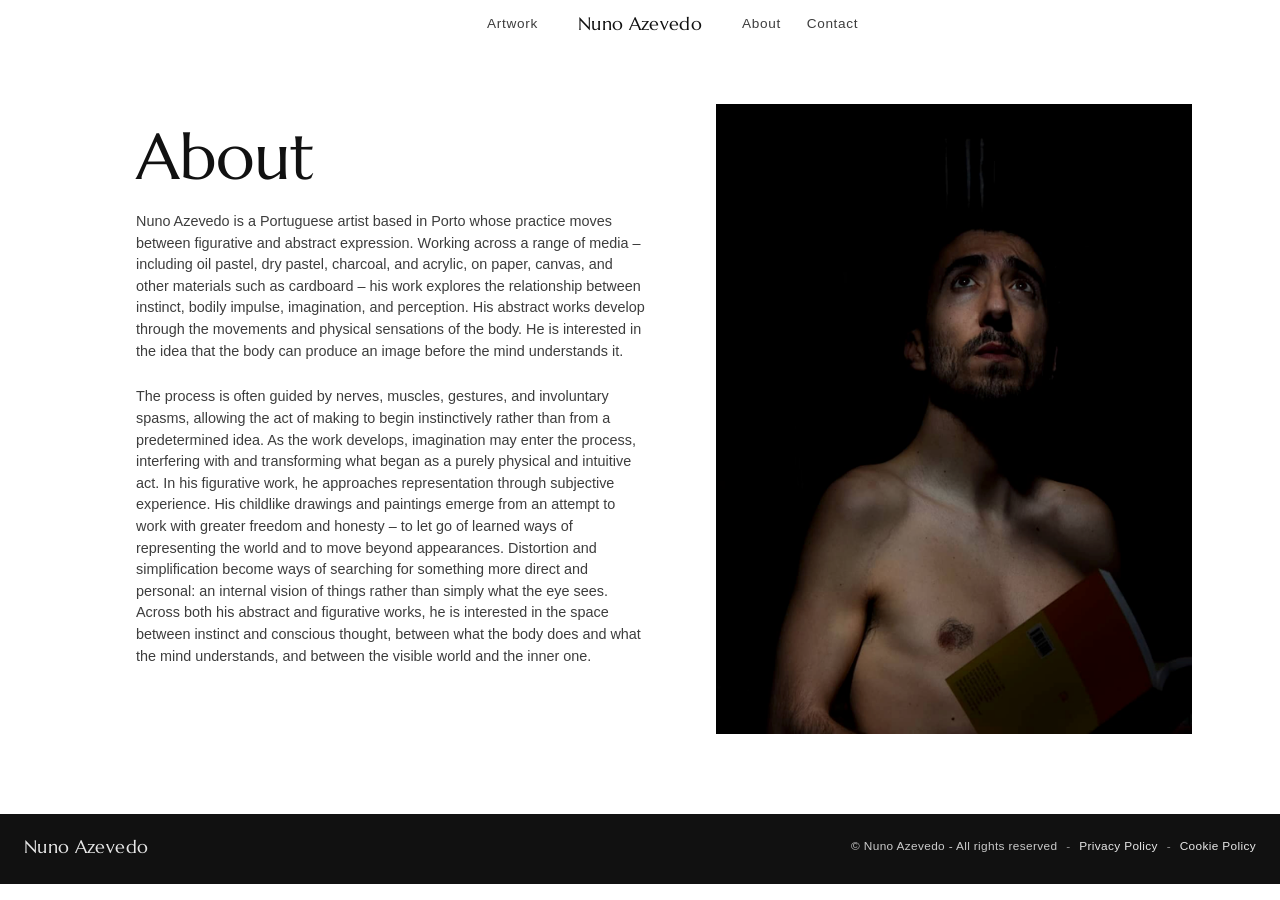
==== about.html @ d08b2c04 "Move site files to repo root for GitHub Pages The site files were nested inside a Vicio-Portfolio/ s" ====
<!doctype html>
<html lang="en">
  <head>
    <meta charset="UTF-8" />
    <meta name="viewport" content="width=device-width, initial-scale=1.0" />
    <title>About — Nuno Azevedo</title>
    <meta
      name="description"
      content="About Nuno Azevedo, artist working across painting, film, and contemporary visual culture."
    />
    <link rel="stylesheet" href="style.css" />
  </head>
  <body class="about-page-body">
    <header class="nav">
      <nav class="nav__inner" aria-label="Main navigation">
        <div class="nav__group nav__group--left">
          <a class="nav__link" href="artwork.html" data-section="artwork"
            >Artwork</a
          >
        </div>
        <a class="nav__name" href="index.html#hero" data-section="hero"
          >Nuno Azevedo</a
        >
        <div class="nav__group nav__group--right">
          <a class="nav__link is-active" href="about.html" data-section="about"
            >About</a
          >
          <a class="nav__link" href="contact.html" data-section="contact"
            >Contact</a
          >
        </div>
      </nav>
    </header>

    <div class="about-page-body__content">
      <main class="contact-page container">
        <section class="contact-page__layout" aria-labelledby="about-title">
          <div class="contact-page__content">
            <h1 id="about-title">About</h1>
            <p class="contact-page__intro">
              Nuno Azevedo is a Portuguese artist based in Porto whose practice
              moves between figurative and abstract expression. Working across a
              range of media – including oil pastel, dry pastel, charcoal, and
              acrylic, on paper, canvas, and other materials such as cardboard –
              his work explores the relationship between instinct, bodily impulse,
              imagination, and perception. His abstract works develop through the
              movements and physical sensations of the body. He is interested in
              the idea that the body can produce an image before the mind
              understands it.
            </p>
            <p class="contact-page__intro">
              The process is often guided by nerves, muscles, gestures, and
              involuntary spasms, allowing the act of making to begin
              instinctively rather than from a predetermined idea. As the work
              develops, imagination may enter the process, interfering with and
              transforming what began as a purely physical and intuitive act. In
              his figurative work, he approaches representation through subjective
              experience. His childlike drawings and paintings emerge from an
              attempt to work with greater freedom and honesty – to let go of
              learned ways of representing the world and to move beyond
              appearances. Distortion and simplification become ways of searching
              for something more direct and personal: an internal vision of things
              rather than simply what the eye sees. Across both his abstract and
              figurative works, he is interested in the space between instinct and
              conscious thought, between what the body does and what the mind
              understands, and between the visible world and the inner one.
            </p>
          </div>

          <div class="contact-page__image-wrap">
            <img
              src="images/Nuno-about.png"
              alt="Portrait of artist Nuno Azevedo"
            />
          </div>
        </section>
      </main>

      <footer class="about-page__footer">
        <div class="hero__footer-brand">Nuno Azevedo</div>
        <div class="hero__footer-meta">
          <span>© Nuno Azevedo - All rights reserved</span>
          <span class="hero__footer-separator">-</span>
          <a href="privacy-policy.html">Privacy Policy</a>
          <span class="hero__footer-separator">-</span>
          <a href="cookie-policy.html">Cookie Policy</a>
        </div>
      </footer>
    </div>
  </body>
</html>
---- style.css ----
@import url("https://fonts.googleapis.com/css2?family=Marcellus&display=swap");

:root {
  --color-bg: #ffffff;
  --color-text: #111111;
  --color-muted: #3d3d3d;
  --color-border: #e5e5e5;
  --color-navindex: #0d0d0d;
  --nav-height: 3rem;
  --max-width: 72rem;
}

* {
  box-sizing: border-box;
  margin: 0;
  padding: 0;
}

html {
  scroll-behavior: smooth;
}

body {
  font-family: "Lato", "Helvetica Neue", Arial, sans-serif;
  font-weight: 350;
  color: var(--color-text);
  background: var(--color-bg);
  line-height: 1.5;
}

img {
  display: block;
  max-width: 100%;
}

a {
  color: inherit;
  text-decoration: none;
}

.container {
  max-width: var(--max-width);
  margin: 0 auto;
  padding: 0 1.5rem;
}

/* Nav */

.nav {
  position: fixed;
  top: 0;
  left: 0;
  right: 0;
  height: var(--nav-height);
  z-index: 100;
}

.nav__inner {
  display: grid;
  grid-template-columns: minmax(0, 1fr) auto minmax(0, 1fr);
  align-items: center;
  justify-content: stretch;
  height: 100%;
  width: 100%;
  max-width: var(--max-width);
  margin: 0 auto;
  padding: 0 1.5rem;
  gap: clamp(0.5rem, 2vw, 1.5rem);
}

.nav__group {
  display: flex;
  align-items: center;
  gap: clamp(1rem, 2vw, 2rem);
  min-width: 0;
}

.nav__group--left {
  justify-self: end;
  justify-content: flex-end;
  padding-right: 1rem;
}

.nav__group--right {
  justify-self: start;
  justify-content: flex-start;
  padding-left: 1rem;
}

.nav__link {
  font-family: "Lato", "Helvetica Neue", Arial, sans-serif;
  font-size: 0.85rem;
  font-weight: 350;
  letter-spacing: 0.05em;
  color: var(--color-muted);
  transition: color 0.2s ease;
  white-space: nowrap;
}

.home-page .nav__link {
  color: #ffffff;
}
.home-page .nav {
  background: rgba(1, 1, 1, 0.22);
  backdrop-filter: blur(12px);
  -webkit-backdrop-filter: blur(12px);
}

.home-page .nav::after {
  content: "";
  position: absolute;
  left: 0;
  right: 0;
  bottom: -0.9rem;
  height: 1.2rem;
  background: linear-gradient(to bottom, rgba(1, 1, 1, 0.85), rgba(1, 1, 1, 0));
  filter: blur(8px);
  pointer-events: none;
}

.nav__link:hover {
  font-weight: 300;
}

.nav__name {
  justify-self: center;
  font-family: "Marcellus", sans-serif;
  font-size: 1.1rem;
  font-weight: 400;
  letter-spacing: 0.02em;
  white-space: nowrap;
}

.home-page .nav__name {
  color: #ffffff;
}

/* Sections */

.section {
  scroll-margin-top: var(--nav-height);
}

.section__title {
  font-family: "Marcellus", sans-serif;
  font-size: 2rem;
  font-weight: 700;
  margin-bottom: 2rem;
}

/* Hero */

.hero {
  position: relative;
  height: 100vh;
  min-height: 32rem;
  display: flex;
  align-items: flex-end;
  background: #111111;
}

.hero__video {
  position: absolute;
  inset: 0;
  width: 100%;
  height: 100%;
  object-fit: cover;
  object-position: top center;
  opacity: 0.85;
  background: #111111;
}

.hero__overlay {
  position: relative;
  z-index: 1;
  width: 100%;
  padding: 3rem 1.5rem;
  color: #ffffff;
  background: linear-gradient(to top, rgba(0, 0, 0, 0.6), transparent);
}

.hero__title {
  font-family: "Marcellus", sans-serif;
  font-size: clamp(2rem, 6vw, 3.5rem);
  font-weight: 700;
  padding: 0 0 0 3rem;
}

.hero__subtitle {
  margin-top: 0.5rem;
  font-size: 1.1rem;
  opacity: 0.85;
  padding: 0 0 0 3rem;
}

.hero__footer {
  position: absolute;
  left: 0;
  right: 0;
  bottom: 0;
  z-index: 2;
  display: flex;
  align-items: center;
  justify-content: space-between;
  gap: 1rem;
  padding: 1.25rem 1.5rem 1.5rem;
  color: rgba(255, 255, 255, 0.9);
  background: linear-gradient(to top, rgba(0, 0, 0, 0.7), rgba(0, 0, 0, 0));
}

.hero__footer-brand {
  font-family: "Marcellus", sans-serif;
  font-size: 1.1rem;
  letter-spacing: 0.02em;
  white-space: nowrap;
  padding-left: 3rem;
}

.hero__footer-meta {
  display: flex;
  align-items: center;
  justify-content: flex-end;
  flex-wrap: wrap;
  gap: 0.55rem;
  font-size: 0.74rem;
  letter-spacing: 0.03em;
  text-transform: none;
  color: rgba(255, 255, 255, 0.78);
  padding-right: 3rem;
}

.hero__footer-meta a {
  color: rgba(255, 255, 255, 0.9);
  text-decoration: none;
  text-underline-offset: 0.18rem;
}

.hero__footer-separator {
  opacity: 0.7;
}

.legal-page {
  background: #f7f7f7;
  color: var(--color-text);
}

.legal-shell {
  max-width: 60rem;
  margin: 0 auto;
  padding: 6rem 1.5rem 4rem;
}

.legal-header {
  display: flex;
  align-items: center;
  justify-content: space-between;
  gap: 1rem;
  padding-bottom: 1rem;
  margin-bottom: 2rem;
  border-bottom: 1px solid var(--color-border);
}

.legal-brand {
  font-family: "Marcellus", sans-serif;
  font-size: 1.2rem;
  letter-spacing: 0.02em;
}

.legal-nav {
  display: flex;
  align-items: center;
  gap: 1rem;
  font-size: 0.8rem;
  color: var(--color-muted);
}

.legal-nav a {
  color: var(--color-muted);
}

.legal-content {
  background: #ffffff;
  border: 1px solid var(--color-border);
  border-radius: 0.75rem;
  padding: clamp(1.5rem, 3vw, 3rem);
  box-shadow: 0 10px 30px rgba(17, 17, 17, 0.04);
}

.legal-content h1,
.legal-content h2,
.legal-content h3 {
  font-family: "Marcellus", sans-serif;
  margin-bottom: 0.75rem;
  color: var(--color-text);
}

.legal-content h1 {
  font-size: clamp(2rem, 5vw, 3rem);
  margin-bottom: 1.5rem;
}

.legal-content h2 {
  font-size: 1.5rem;
  margin-top: 2rem;
}

.legal-content p,
.legal-content li {
  color: var(--color-muted);
  line-height: 1.7;
  font-size: 1rem;
}

.legal-content ul,
.legal-content ol {
  padding-left: 1.4rem;
  margin: 1rem 0;
}

.legal-content a {
  color: var(--color-text);
  text-decoration: underline;
}

/* About */

.about {
  padding: 6rem 0 0 3rem;
}

.about__text {
  max-width: 42rem;
  color: var(--color-muted);
  font-size: 1.1rem;
}

/* Albums / Films */

.artwork,
.publications {
  padding: 6rem 0 0 3rem;
}

.grid {
  display: grid;
  grid-template-columns: repeat(auto-fit, minmax(15rem, 1fr));
  gap: 2rem;
}

.card__image {
  aspect-ratio: 1 / 1;
  background-color: #eeeeee;
  background-size: cover;
  background-position: center;
  margin-bottom: 1rem;
}

.card__title {
  font-size: 1rem;
  font-weight: 700;
}

.card__meta {
  color: var(--color-muted);
  font-size: 0.9rem;
  margin-top: 0.25rem;
}

.contact-page {
  padding-top: calc(var(--nav-height) + 2rem);
  padding-bottom: 5rem;
}

.contact-page__layout {
  display: grid;
  grid-template-columns: minmax(0, 1.05fr) minmax(0, 0.95fr);
  align-items: center;
}

.contact-page__content {
  max-width: 38rem;
  padding-left: 3rem;
}

.contact-page__eyebrow {
  font-size: 0.7rem;
  letter-spacing: 0.14em;
  text-transform: uppercase;
  color: var(--color-muted);
  margin-bottom: 1rem;
}

.contact-page__content h1 {
  font-family: "Marcellus", sans-serif;
  font-size: clamp(2.2rem, 5vw, 4rem);
  line-height: 1.08;
  font-weight: 400;
  margin-bottom: 1.2rem;
}

.contact-page__intro {
  color: var(--color-muted);
  padding-bottom: 1.5rem;
  font-size: 0.9rem;
  max-width: 32rem;
}

.contact-page__meta {
  display: flex;
  flex-direction: column;
  gap: 0.45rem;
  margin-top: 2rem;
  color: var(--color-text);
  font-size: 1rem;
}

.contact-page__meta a,
.contact-page__meta span {
  color: var(--color-text);
}

.contact-page__meta a {
  text-decoration: underline;
  text-underline-offset: 0.18rem;
}

.contact-page__actions {
  display: flex;
  flex-wrap: wrap;
  gap: 1rem;
  margin-top: 2rem;
}

.contact-page__image-wrap {
  position: relative;
  width: 100%;
  overflow: hidden;
  padding-left: 3rem;
  padding-top: 1.5rem;
}

.contact-page__image-wrap img {
  width: 100%;
  height: min(70vh, 42rem);
  object-fit: cover;
  object-position: center;
  display: block;
}

.about-page-body {
  min-height: 100vh;
  display: flex;
  flex-direction: column;
  background: #ffffff;
}

.about-page-body__content {
  display: flex;
  flex: 1;
  flex-direction: column;
}

.about-page__footer {
  display: flex;
  align-items: center;
  justify-content: space-between;
  gap: 1rem;
  padding: 1.25rem 1.5rem 1.5rem;
  background: #111111;
  color: rgba(255, 255, 255, 0.9);
}

.about-page__footer .hero__footer-brand {
  padding-left: 0;
}

.about-page__footer .hero__footer-meta {
  padding-right: 0;
}

.contact-simple {
  min-height: calc(98vh - var(--nav-height));
  display: flex;
  justify-content: flex-start;
  padding-top: 6rem;
  padding-left: 4rem;
}

.contact-simple__wrap {
  display: flex;
  flex-direction: column;
  align-items: flex-start;
  gap: 1rem;
  text-align: left;
}

.contact-simple__title {
  font-family: "Marcellus", sans-serif;
  font-size: clamp(1rem, 2vw, 2rem);
  font-weight: 450;
}

.contact-simple__item {
  font-size: clamp(0.85rem, 1vw, 1rem);
  line-height: 1;
  color: var(--color-text);
  text-decoration: none;
}
.contact-simple__item:hover {
  font-weight: 300;
}

/* Responsive */

@media (max-width: 768px) {
  .contact-page__layout {
    grid-template-columns: 1fr;
  }

  .contact-page__image-wrap img {
    height: clamp(18rem, 55vw, 28rem);
  }
}

.artwork-page {
  padding-top: calc(var(--nav-height) + 4rem);
}

.artwork-page__header {
  padding-bottom: 2rem;
}

.artwork-page__eyebrow {
  font-size: 0.7rem;
  letter-spacing: 0.14em;
  text-transform: uppercase;
  color: var(--color-muted);
  margin-bottom: 0.75rem;
}

.artwork-page__title {
  font-size: clamp(2.25rem, 5vw, 4rem);
  font-weight: 700;
}

.artwork-gallery {
  position: relative;
  padding-top: 4.5rem;
  display: grid;
  grid-template-columns: auto minmax(0, 1fr) auto;
  align-items: center;
  gap: 1rem;
}

.gallery__frame {
  position: relative;
}

.gallery__dots-wrapper {
  display: flex;
  flex-direction: column-reverse;
}

.gallery__viewport {
  overflow: hidden;
  background: #f6f6f6;
  touch-action: pan-y;
}

.gallery__viewport.is-dragging {
  cursor: grabbing;
}

.gallery__track {
  display: flex;
  width: 100%;
  transition: transform 500ms cubic-bezier(0.22, 1, 0.36, 1);
}

.gallery__slide {
  position: relative;
  min-width: 100%;
  display: flex;
  flex-direction: column;
  align-items: stretch;
  justify-content: flex-start;
  overflow: hidden;
  background: #ffffff;
}

.gallery__slide img {
  width: 100%;
  height: min(68vh, 42rem);
  object-fit: contain;
  object-position: center;
  display: block;
  filter: saturate(0.9);
}

.gallery__slide figcaption {
  display: grid;
  grid-template-columns: repeat(3, minmax(0, 1fr));
  column-gap: 0.35rem;
  row-gap: 1rem;
  align-items: center;
  justify-items: center;
  padding: 1.5rem 1.25rem;
}

.gallery__content {
  display: flex;
  flex-direction: column;
  align-items: center;
  justify-content: center;
  gap: 0.15rem;
  width: 100%;
  max-width: 16rem;
  text-align: center;
}

.gallery__metadata {
  display: flex;
  align-items: center;
  justify-content: center;
  width: 100%;
}

.gallery__actions {
  display: flex;
  justify-content: center;
  align-items: center;

  width: 100%;
}

.gallery__label {
  font-size: 0.7rem;
  letter-spacing: 0.12em;
  text-transform: uppercase;
  opacity: 0.8;
}

.gallery__slide strong {
  font-size: clamp(1.3rem, 1.7vw, 1.7rem);
  font-weight: 350;
}

.gallery__slide em {
  font-style: normal;
  font-size: 0.95rem;
  opacity: 0.9;
}

.gallery__details {
  display: flex;
  flex-wrap: nowrap;
  justify-content: center;
  gap: 0.75rem 1rem;
  margin-top: 0;
  margin-left: 0;
}

.gallery__detail {
  display: flex;
  flex-direction: column;
  gap: 0.15rem;
  min-width: 8rem;
  flex: 1 1 0;
}

.gallery__detail-label {
  font-size: 0.7rem;
  letter-spacing: 0.12em;
  text-transform: uppercase;
  opacity: 0.8;
}

.gallery__detail-value {
  font-size: 0.95rem;
  line-height: 1.4;
}

.gallery__arrow {
  width: 3rem;
  height: 3rem;
  background: rgba(255, 255, 255, 0.9);
  color: var(--color-text);
  font-size: 1.5rem;
  display: grid;
  place-items: center;
  cursor: pointer;
  transition:
    transform 0.2s ease,
    background 0.2s ease;
}

.gallery__arrow:hover {
  border-color: var(--color-text);
  background: #ffffff;
}

.gallery__dots {
  display: flex;
  align-items: center;
  justify-content: center;
  gap: 0.5rem;
  padding: 0.75rem 0;
}

.gallery__dot {
  appearance: none;
  -webkit-appearance: none;
  width: 10px;
  height: 10px;
  padding: 0;
  border: 1px solid var(--color-text);
  border-radius: 0;
  box-sizing: border-box;
  flex: 0 0 auto;
  background: transparent;
  cursor: pointer;
  transition:
    background 0.2s ease,
    border-color 0.2s ease;
}

.gallery__dot.is-active {
  background: var(--color-text);
  border-color: var(--color-text);
}

.gallery__inquire {
  margin-top: 0.25rem;
  border: 1px solid var(--color-text);
  background: transparent;
  color: var(--color-text);
  padding: 0.7rem 1rem;
  font: inherit;
  font-size: 0.8rem;
  letter-spacing: 0.08em;
  text-transform: uppercase;
  cursor: pointer;
  transition:
    background 0.2s ease,
    color 0.2s ease,
    transform 0.2s ease;
}

.gallery__inquire:hover {
  background: var(--color-text);
  color: #ffffff;
}

.inquiry-panel {
  position: fixed;
  top: 0;
  right: 0;
  width: min(28rem, 100%);
  height: 100vh;
  background: rgba(255, 255, 255, 0.98);
  border-left: 1px solid var(--color-border);
  box-shadow: -12px 0 30px rgba(17, 17, 17, 0.08);
  padding: 2rem 1.5rem;
  transform: translateX(110%);
  transition: transform 0.45s cubic-bezier(0.22, 1, 0.36, 1);
  z-index: 120;
  overflow-y: auto;
}

.inquiry-panel.is-open {
  transform: translateX(0);
}

.inquiry-panel__header {
  display: flex;
  align-items: center;
  justify-content: space-between;
  margin-bottom: 2rem;
}

.inquiry-panel__header p {
  font-size: 0.7rem;
  letter-spacing: 0.12em;
  text-transform: uppercase;
  color: var(--color-muted);
}

.inquiry-panel__close {
  width: 2.25rem;
  height: 2.25rem;
  border: 1px solid var(--color-border);
  background: transparent;
  color: var(--color-text);
  font-size: 1.4rem;
  line-height: 1;
  cursor: pointer;
}

.inquiry-panel__title {
  font-size: clamp(1.8rem, 3vw, 2.4rem);
  margin-bottom: 0.75rem;
}

.inquiry-panel__subtitle {
  color: var(--color-muted);
  margin-bottom: 1.5rem;
}

.inquiry-form {
  display: flex;
  flex-direction: column;
  gap: 1rem;
}

.field {
  display: flex;
  flex-direction: column;
  gap: 0.5rem;
  font-size: 0.8rem;
  color: var(--color-muted);
}

.field input,
.field textarea {
  width: 100%;
  border: 1px solid var(--color-border);
  padding: 0.9rem 1rem;
  font: inherit;
  background: #ffffff;
  color: var(--color-text);
}

.field input:focus,
.field textarea:focus {
  border-color: var(--color-text);
  outline: none;
}

.field textarea {
  resize: vertical;
  min-height: 7rem;
}

.inquiry-form__submit {
  margin-top: 0.5rem;
  border: none;
  background: var(--color-text);
  color: #ffffff;
  padding: 1rem 1.2rem;
  font: inherit;
  font-size: 0.8rem;
  letter-spacing: 0.08em;
  text-transform: uppercase;
  cursor: pointer;
}

.inquiry-form__success {
  margin-top: 1rem;
  color: var(--color-text);
  min-height: 1.5rem;
}

@media (max-width: 40rem) {
  .nav__inner {
    grid-template-columns: minmax(0, 1fr) auto minmax(0, 1fr);
    justify-items: stretch;
    gap: 0.5rem;
    padding-top: 0.5rem;
    padding-bottom: 0.5rem;
    height: var(--nav-height);
  }

  .nav__group {
    gap: 0.75rem;
    flex-wrap: nowrap;
    justify-content: flex-start;
  }

  .nav__group--left {
    justify-self: end;
    justify-content: flex-end;
  }

  .nav__group--right {
    justify-self: start;
    justify-content: flex-start;
  }

  .nav__name {
    justify-self: center;
  }

  .nav__link {
    font-size: 0.68rem;
  }

  .nav__name {
    font-size: 0.85rem;
  }

  .artwork-gallery {
    grid-template-columns: 1fr;
    gap: 0.75rem;
    padding-top: 3.5rem;
  }

  .gallery__arrow {
    display: none;
  }

  .gallery__slide {
    height: auto;
  }

  .gallery__slide img {
    width: 100%;
    height: auto;
    max-height: none;
  }

  .gallery__slide figcaption {
    grid-template-columns: 1fr;
    justify-items: start;
    align-items: start;
    padding: 1rem 0.25rem 1rem;
    row-gap: 0.75rem;
  }

  .gallery__content,
  .gallery__metadata,
  .gallery__actions {
    width: 100%;
    max-width: none;
    align-items: flex-start;
    justify-content: flex-start;
    text-align: left;
  }

  .gallery__details {
    width: 100%;
    flex-direction: column;
    gap: 0.75rem;
  }

  .gallery__detail {
    min-width: 0;
    flex: 1 1 auto;
    width: 100%;
  }
}

@media (max-width: 440px) {
  .artwork-gallery {
    gap: 0.5rem;
    padding-top: 3rem;
  }

  .gallery__dots-wrapper {
    width: 100%;
  }

  .gallery__viewport {
    width: 100%;
  }

  .gallery__slide figcaption {
    padding-left: 0;
    padding-right: 0;
  }
}
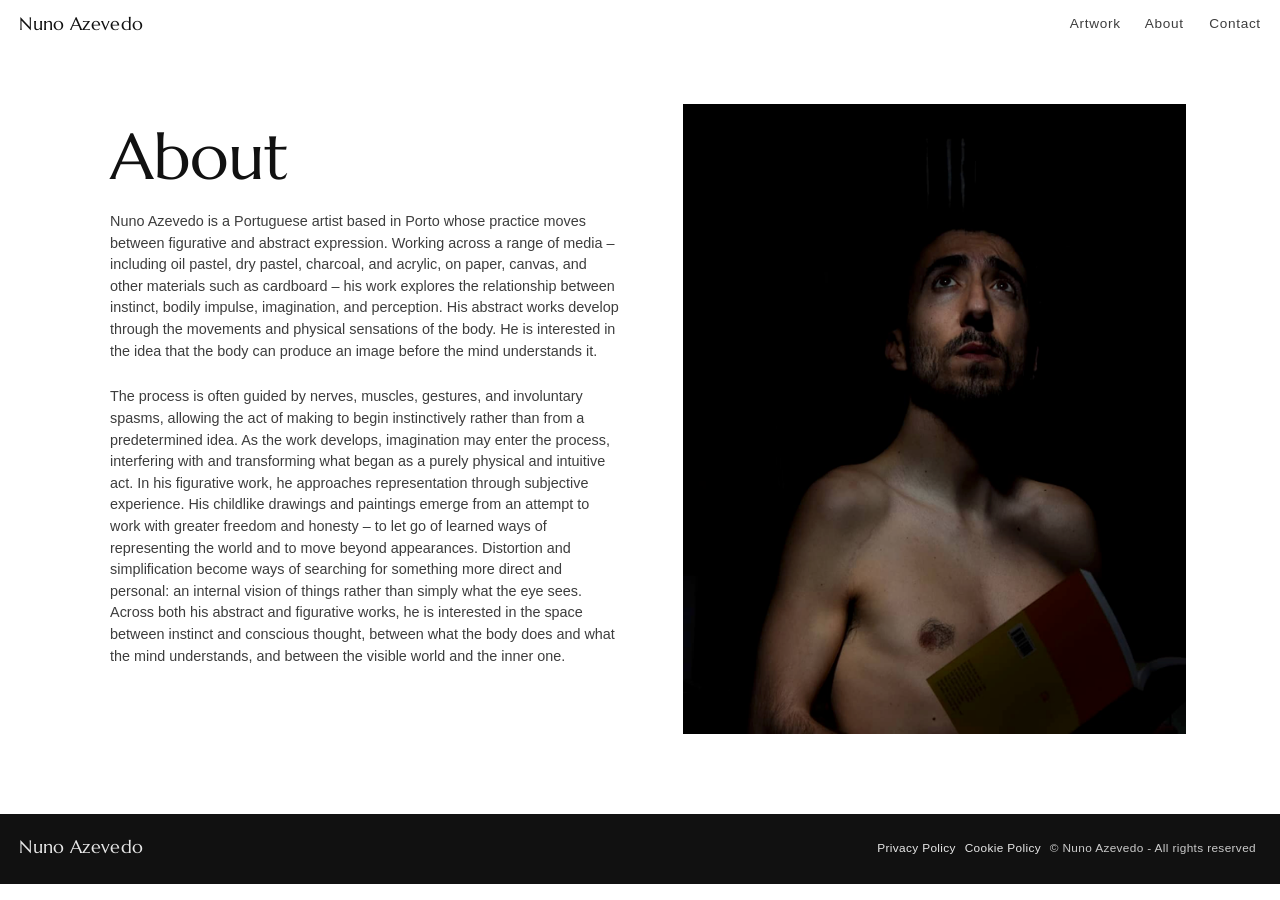
==== commit 2beef77d: "Update portfolio pages Co-authored-by: Copilot <223556219+Copilot@users.noreply.github.com>" ====
--- a/about.html
+++ b/about.html
@@ -6,8 +6,39 @@
     <title>About — Nuno Azevedo</title>
     <meta
       name="description"
-      content="About Nuno Azevedo, artist working across painting, film, and contemporary visual culture."
+      content="Learn more about Nuno Azevedo, a Portuguese artist based in Porto whose practice explores instinct, gesture, memory, and the space between body and imagination."
     />
+    <meta
+      name="keywords"
+      content="Nuno Azevedo, artist biography, about Nuno Azevedo, Porto artist, contemporary art, abstract expression"
+    />
+    <meta name="author" content="Nuno Azevedo" />
+    <meta name="robots" content="index, follow" />
+    <meta name="theme-color" content="#111111" />
+    <meta property="og:type" content="website" />
+    <meta property="og:title" content="About — Nuno Azevedo" />
+    <meta
+      property="og:description"
+      content="Learn more about Nuno Azevedo, a Portuguese artist based in Porto whose practice explores instinct, gesture, memory, and the space between body and imagination."
+    />
+    <meta property="og:url" content="https://www.nunoazevedo.eu/about.html" />
+    <meta property="og:site_name" content="Nuno Azevedo" />
+    <meta
+      property="og:image"
+      content="https://www.nunoazevedo.eu/images/Nuno-about.png"
+    />
+    <meta property="og:image:alt" content="Portrait of artist Nuno Azevedo" />
+    <meta name="twitter:card" content="summary_large_image" />
+    <meta name="twitter:title" content="About — Nuno Azevedo" />
+    <meta
+      name="twitter:description"
+      content="Learn more about Nuno Azevedo, a Portuguese artist based in Porto whose practice explores instinct, gesture, memory, and the space between body and imagination."
+    />
+    <meta
+      name="twitter:image"
+      content="https://www.nunoazevedo.eu/images/Nuno-about.png"
+    />
+    <link rel="canonical" href="https://www.nunoazevedo.eu/about.html" />
     <link rel="stylesheet" href="style.css" />
   </head>
   <body class="about-page-body">
@@ -42,11 +73,11 @@
               moves between figurative and abstract expression. Working across a
               range of media – including oil pastel, dry pastel, charcoal, and
               acrylic, on paper, canvas, and other materials such as cardboard –
-              his work explores the relationship between instinct, bodily impulse,
-              imagination, and perception. His abstract works develop through the
-              movements and physical sensations of the body. He is interested in
-              the idea that the body can produce an image before the mind
-              understands it.
+              his work explores the relationship between instinct, bodily
+              impulse, imagination, and perception. His abstract works develop
+              through the movements and physical sensations of the body. He is
+              interested in the idea that the body can produce an image before
+              the mind understands it.
             </p>
             <p class="contact-page__intro">
               The process is often guided by nerves, muscles, gestures, and
@@ -54,16 +85,17 @@
               instinctively rather than from a predetermined idea. As the work
               develops, imagination may enter the process, interfering with and
               transforming what began as a purely physical and intuitive act. In
-              his figurative work, he approaches representation through subjective
-              experience. His childlike drawings and paintings emerge from an
-              attempt to work with greater freedom and honesty – to let go of
-              learned ways of representing the world and to move beyond
-              appearances. Distortion and simplification become ways of searching
-              for something more direct and personal: an internal vision of things
-              rather than simply what the eye sees. Across both his abstract and
-              figurative works, he is interested in the space between instinct and
-              conscious thought, between what the body does and what the mind
-              understands, and between the visible world and the inner one.
+              his figurative work, he approaches representation through
+              subjective experience. His childlike drawings and paintings emerge
+              from an attempt to work with greater freedom and honesty – to let
+              go of learned ways of representing the world and to move beyond
+              appearances. Distortion and simplification become ways of
+              searching for something more direct and personal: an internal
+              vision of things rather than simply what the eye sees. Across both
+              his abstract and figurative works, he is interested in the space
+              between instinct and conscious thought, between what the body does
+              and what the mind understands, and between the visible world and
+              the inner one.
             </p>
           </div>
 
@@ -79,11 +111,10 @@
       <footer class="about-page__footer">
         <div class="hero__footer-brand">Nuno Azevedo</div>
         <div class="hero__footer-meta">
+          <a href="privacy-policy.html">Privacy Policy</a>
+
+          <a href="cookie-policy.html">Cookie Policy</a>
           <span>© Nuno Azevedo - All rights reserved</span>
-          <span class="hero__footer-separator">-</span>
-          <a href="privacy-policy.html">Privacy Policy</a>
-          <span class="hero__footer-separator">-</span>
-          <a href="cookie-policy.html">Cookie Policy</a>
         </div>
       </footer>
     </div>
--- a/style.css
+++ b/style.css
@@ -7,7 +7,7 @@
   --color-border: #e5e5e5;
   --color-navindex: #0d0d0d;
   --nav-height: 3rem;
-  --max-width: 72rem;
+  --max-width: 99rem;
 }
 
 * {
@@ -41,7 +41,7 @@
 .container {
   max-width: var(--max-width);
   margin: 0 auto;
-  padding: 0 1.5rem;
+  padding: 0 2.5rem;
 }
 
 /* Nav */
@@ -53,18 +53,18 @@
   right: 0;
   height: var(--nav-height);
   z-index: 100;
+  background: var(--color-bg);
 }
 
 .nav__inner {
-  display: grid;
-  grid-template-columns: minmax(0, 1fr) auto minmax(0, 1fr);
-  align-items: center;
-  justify-content: stretch;
+  display: flex;
+  align-items: center;
+  justify-content: flex-start;
   height: 100%;
   width: 100%;
   max-width: var(--max-width);
   margin: 0 auto;
-  padding: 0 1.5rem;
+  padding: 0 1.2rem;
   gap: clamp(0.5rem, 2vw, 1.5rem);
 }
 
@@ -76,15 +76,12 @@
 }
 
 .nav__group--left {
-  justify-self: end;
+  margin-left: auto;
   justify-content: flex-end;
-  padding-right: 1rem;
 }
 
 .nav__group--right {
-  justify-self: start;
-  justify-content: flex-start;
-  padding-left: 1rem;
+  justify-content: flex-end;
 }
 
 .nav__link {
@@ -123,7 +120,7 @@
 }
 
 .nav__name {
-  justify-self: center;
+  order: -1;
   font-family: "Marcellus", sans-serif;
   font-size: 1.1rem;
   font-weight: 400;
@@ -213,7 +210,7 @@
   font-size: 1.1rem;
   letter-spacing: 0.02em;
   white-space: nowrap;
-  padding-left: 3rem;
+  padding-left: 0rem;
 }
 
 .hero__footer-meta {
@@ -226,7 +223,8 @@
   letter-spacing: 0.03em;
   text-transform: none;
   color: rgba(255, 255, 255, 0.78);
-  padding-right: 3rem;
+  padding-right: 0rem;
+  padding-top: 0.25rem;
 }
 
 .hero__footer-meta a {
@@ -379,7 +377,7 @@
 
 .contact-page__content {
   max-width: 38rem;
-  padding-left: 3rem;
+  padding-left: 1rem;
 }
 
 .contact-page__eyebrow {
@@ -435,7 +433,7 @@
   position: relative;
   width: 100%;
   overflow: hidden;
-  padding-left: 3rem;
+  padding-left: 1rem;
   padding-top: 1.5rem;
 }
 
@@ -465,13 +463,13 @@
   align-items: center;
   justify-content: space-between;
   gap: 1rem;
-  padding: 1.25rem 1.5rem 1.5rem;
+  padding: 1.25rem 1.5rem 1.5rem 0rem;
   background: #111111;
   color: rgba(255, 255, 255, 0.9);
 }
 
 .about-page__footer .hero__footer-brand {
-  padding-left: 0;
+  padding-left: 1.2rem;
 }
 
 .about-page__footer .hero__footer-meta {
@@ -479,7 +477,7 @@
 }
 
 .contact-simple {
-  min-height: calc(98vh - var(--nav-height));
+  min-height: calc(95.4vh - var(--nav-height));
   display: flex;
   justify-content: flex-start;
   padding-top: 6rem;
@@ -545,7 +543,7 @@
 
 .artwork-gallery {
   position: relative;
-  padding-top: 4.5rem;
+  padding-top: 2.5rem;
   display: grid;
   grid-template-columns: auto minmax(0, 1fr) auto;
   align-items: center;
@@ -556,15 +554,10 @@
   position: relative;
 }
 
-.gallery__dots-wrapper {
-  display: flex;
-  flex-direction: column-reverse;
-}
-
 .gallery__viewport {
   overflow: hidden;
-  background: #f6f6f6;
   touch-action: pan-y;
+  padding-top: 1rem;
 }
 
 .gallery__viewport.is-dragging {
@@ -586,13 +579,14 @@
   justify-content: flex-start;
   overflow: hidden;
   background: #ffffff;
+  margin: 0;
 }
 
 .gallery__slide img {
   width: 100%;
   height: min(68vh, 42rem);
   object-fit: contain;
-  object-position: center;
+  object-position: top center;
   display: block;
   filter: saturate(0.9);
 }
@@ -604,6 +598,7 @@
   row-gap: 1rem;
   align-items: center;
   justify-items: center;
+  margin: 0;
   padding: 1.5rem 1.25rem;
 }
 
@@ -704,7 +699,9 @@
   align-items: center;
   justify-content: center;
   gap: 0.5rem;
-  padding: 0.75rem 0;
+  padding: 0rem 1.25rem;
+  padding-bottom: 1.5rem;
+  z-index: 10;
 }
 
 .gallery__dot {
@@ -812,6 +809,12 @@
   gap: 1rem;
 }
 
+.inquiry-form.is-hidden,
+.inquiry-panel__subtitle.is-hidden,
+.inquiry-panel__confirmation.is-hidden {
+  display: none;
+}
+
 .field {
   display: flex;
   flex-direction: column;
@@ -854,16 +857,32 @@
   cursor: pointer;
 }
 
-.inquiry-form__success {
-  margin-top: 1rem;
-  color: var(--color-text);
-  min-height: 1.5rem;
+.inquiry-form__submit:disabled {
+  opacity: 0.5;
+  cursor: not-allowed;
+}
+
+.inquiry-panel__confirmation {
+  display: flex;
+  flex-direction: column;
+  gap: 0.75rem;
+  padding-top: 1rem;
+}
+
+.inquiry-panel__confirmation-title {
+  font-size: clamp(1.6rem, 3vw, 2.2rem);
+  font-weight: 350;
+}
+
+.inquiry-panel__confirmation-body {
+  color: var(--color-muted);
+  font-size: 0.95rem;
 }
 
 @media (max-width: 40rem) {
   .nav__inner {
-    grid-template-columns: minmax(0, 1fr) auto minmax(0, 1fr);
-    justify-items: stretch;
+    display: flex;
+    justify-content: flex-start;
     gap: 0.5rem;
     padding-top: 0.5rem;
     padding-bottom: 0.5rem;
@@ -873,21 +892,15 @@
   .nav__group {
     gap: 0.75rem;
     flex-wrap: nowrap;
-    justify-content: flex-start;
+    justify-content: flex-end;
   }
 
   .nav__group--left {
-    justify-self: end;
-    justify-content: flex-end;
-  }
-
-  .nav__group--right {
-    justify-self: start;
-    justify-content: flex-start;
+    margin-left: auto;
   }
 
   .nav__name {
-    justify-self: center;
+    order: -1;
   }
 
   .nav__link {
@@ -914,16 +927,17 @@
 
   .gallery__slide img {
     width: 100%;
-    height: auto;
-    max-height: none;
+    height: clamp(18rem, 42vh, 24rem);
+    max-height: 24rem;
+    object-position: top center;
   }
 
   .gallery__slide figcaption {
     grid-template-columns: 1fr;
     justify-items: start;
     align-items: start;
-    padding: 1rem 0.25rem 1rem;
-    row-gap: 0.75rem;
+    padding: 0.75rem 0.25rem 1rem;
+    row-gap: 0.5rem;
   }
 
   .gallery__content,
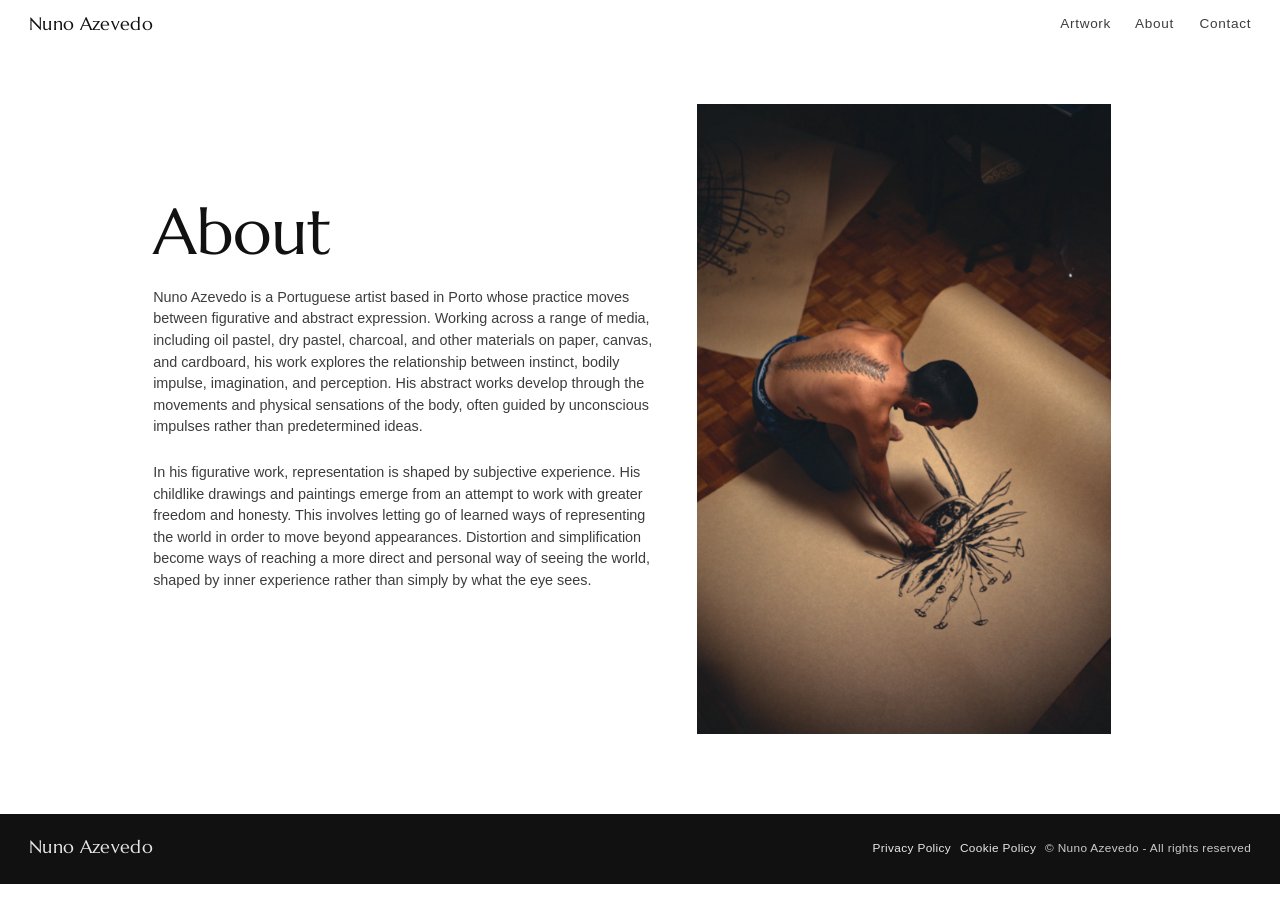
==== commit 0756e5c4: "Update about page portrait and copy Co-authored-by: Copilot <223556219+Copilot@users.noreply.github." ====
--- a/about.html
+++ b/about.html
@@ -25,7 +25,7 @@
     <meta property="og:site_name" content="Nuno Azevedo" />
     <meta
       property="og:image"
-      content="https://www.nunoazevedo.eu/images/Nuno-about.png"
+      content="https://www.nunoazevedo.eu/images/Nuno-about.jpg"
     />
     <meta property="og:image:alt" content="Portrait of artist Nuno Azevedo" />
     <meta name="twitter:card" content="summary_large_image" />
@@ -36,7 +36,7 @@
     />
     <meta
       name="twitter:image"
-      content="https://www.nunoazevedo.eu/images/Nuno-about.png"
+      content="https://www.nunoazevedo.eu/images/Nuno-about.jpg"
     />
     <link rel="canonical" href="https://www.nunoazevedo.eu/about.html" />
     <link rel="stylesheet" href="style.css" />
@@ -71,37 +71,28 @@
             <p class="contact-page__intro">
               Nuno Azevedo is a Portuguese artist based in Porto whose practice
               moves between figurative and abstract expression. Working across a
-              range of media – including oil pastel, dry pastel, charcoal, and
-              acrylic, on paper, canvas, and other materials such as cardboard –
-              his work explores the relationship between instinct, bodily
-              impulse, imagination, and perception. His abstract works develop
-              through the movements and physical sensations of the body. He is
-              interested in the idea that the body can produce an image before
-              the mind understands it.
+              range of media, including oil pastel, dry pastel, charcoal, and
+              other materials on paper, canvas, and cardboard, his work explores
+              the relationship between instinct, bodily impulse, imagination,
+              and perception. His abstract works develop through the movements
+              and physical sensations of the body, often guided by unconscious
+              impulses rather than predetermined ideas.
             </p>
             <p class="contact-page__intro">
-              The process is often guided by nerves, muscles, gestures, and
-              involuntary spasms, allowing the act of making to begin
-              instinctively rather than from a predetermined idea. As the work
-              develops, imagination may enter the process, interfering with and
-              transforming what began as a purely physical and intuitive act. In
-              his figurative work, he approaches representation through
-              subjective experience. His childlike drawings and paintings emerge
-              from an attempt to work with greater freedom and honesty – to let
-              go of learned ways of representing the world and to move beyond
-              appearances. Distortion and simplification become ways of
-              searching for something more direct and personal: an internal
-              vision of things rather than simply what the eye sees. Across both
-              his abstract and figurative works, he is interested in the space
-              between instinct and conscious thought, between what the body does
-              and what the mind understands, and between the visible world and
-              the inner one.
+              In his figurative work, representation is shaped by subjective
+              experience. His childlike drawings and paintings emerge from an
+              attempt to work with greater freedom and honesty. This involves
+              letting go of learned ways of representing the world in order to
+              move beyond appearances. Distortion and simplification become ways
+              of reaching a more direct and personal way of seeing the world,
+              shaped by inner experience rather than simply by what the eye
+              sees.
             </p>
           </div>
 
           <div class="contact-page__image-wrap">
             <img
-              src="images/Nuno-about.png"
+              src="images/Nuno-about.jpg"
               alt="Portrait of artist Nuno Azevedo"
             />
           </div>
--- a/style.css
+++ b/style.css
@@ -33,6 +33,10 @@
   max-width: 100%;
 }
 
+#nl-badge-frame {
+  display: none !important;
+}
+
 a {
   color: inherit;
   text-decoration: none;
@@ -62,9 +66,8 @@
   justify-content: flex-start;
   height: 100%;
   width: 100%;
-  max-width: var(--max-width);
   margin: 0 auto;
-  padding: 0 1.2rem;
+  padding: 0 1.8rem;
   gap: clamp(0.5rem, 2vw, 1.5rem);
 }
 
@@ -200,7 +203,7 @@
   align-items: center;
   justify-content: space-between;
   gap: 1rem;
-  padding: 1.25rem 1.5rem 1.5rem;
+  padding: 1.25rem 1.5rem 1.8rem;
   color: rgba(255, 255, 255, 0.9);
   background: linear-gradient(to top, rgba(0, 0, 0, 0.7), rgba(0, 0, 0, 0));
 }
@@ -433,13 +436,14 @@
   position: relative;
   width: 100%;
   overflow: hidden;
-  padding-left: 1rem;
   padding-top: 1.5rem;
 }
 
 .contact-page__image-wrap img {
   width: 100%;
   height: min(70vh, 42rem);
+  padding-left: 2rem;
+  padding-right: 2rem;
   object-fit: cover;
   object-position: center;
   display: block;
@@ -463,13 +467,13 @@
   align-items: center;
   justify-content: space-between;
   gap: 1rem;
-  padding: 1.25rem 1.5rem 1.5rem 0rem;
+  padding: 1.25rem 1.8rem 1.5rem 0rem;
   background: #111111;
   color: rgba(255, 255, 255, 0.9);
 }
 
 .about-page__footer .hero__footer-brand {
-  padding-left: 1.2rem;
+  padding-left: 1.8rem;
 }
 
 .about-page__footer .hero__footer-meta {
@@ -550,14 +554,53 @@
   gap: 1rem;
 }
 
+.artwork-sections {
+  grid-column: 1 / -1;
+  grid-row: 1;
+  display: flex;
+  justify-content: center;
+  align-items: center;
+  flex-wrap: wrap;
+  font-size: 0.65rem;
+  gap: 0.3rem 0.7rem;
+  margin: 0;
+  width: 100%;
+  padding-top: 0.5rem;
+}
+
+.artwork-sections__option {
+  appearance: none;
+  -webkit-appearance: none;
+  border: 0;
+  background: transparent;
+  color: var(--color-muted);
+  cursor: pointer;
+  font: inherit;
+  letter-spacing: 0.08em;
+  text-transform: uppercase;
+  padding: 0.2rem 0;
+  border-bottom: 1px solid transparent;
+  transition:
+    color 0.2s ease,
+    border-color 0.2s ease;
+}
+
+.artwork-sections__option:hover,
+.artwork-sections__option.is-active {
+  color: var(--color-text);
+  border-bottom-color: var(--color-text);
+}
+
 .gallery__frame {
   position: relative;
 }
 
 .gallery__viewport {
+  grid-column: 2;
+  grid-row: 2;
   overflow: hidden;
   touch-action: pan-y;
-  padding-top: 1rem;
+  padding-top: 0.2rem;
 }
 
 .gallery__viewport.is-dragging {
@@ -648,7 +691,7 @@
 
 .gallery__details {
   display: flex;
-  flex-wrap: nowrap;
+  flex-wrap: wrap;
   justify-content: center;
   gap: 0.75rem 1rem;
   margin-top: 0;
@@ -689,26 +732,76 @@
     background 0.2s ease;
 }
 
+.gallery__arrow--prev {
+  grid-column: 1;
+  grid-row: 2;
+}
+
+.gallery__arrow--next {
+  grid-column: 3;
+  grid-row: 2;
+}
+
 .gallery__arrow:hover {
   border-color: var(--color-text);
   background: #ffffff;
 }
 
+.gallery__arrow:disabled {
+  opacity: 0.4;
+  cursor: not-allowed;
+}
+
+.artwork-gallery.is-single .gallery__arrow,
+.artwork-gallery.is-single .gallery__dots-wrapper {
+  display: none !important;
+}
+
+.gallery__dots-wrapper {
+  grid-column: 1 / -1;
+  grid-row: 3;
+  display: flex;
+  justify-content: center;
+  width: 100%;
+  padding-bottom: 1.5rem;
+}
+
 .gallery__dots {
+  --dot-size: 10px;
+  --dot-gap: 0.5rem;
+  --dot-side-padding: 1.25rem;
+  --active-index: 0;
+  position: relative;
   display: flex;
   align-items: center;
   justify-content: center;
-  gap: 0.5rem;
-  padding: 0rem 1.25rem;
-  padding-bottom: 1.5rem;
+  gap: var(--dot-gap);
+  padding: 0rem var(--dot-side-padding);
   z-index: 10;
+}
+
+.gallery__dots::before {
+  content: "";
+  position: absolute;
+  left: var(--dot-side-padding);
+  top: 50%;
+  width: var(--dot-size);
+  height: var(--dot-size);
+  background: var(--color-text);
+  border: 1px solid var(--color-text);
+  transform: translate(
+    calc(var(--active-index) * (var(--dot-size) + var(--dot-gap))),
+    -50%
+  );
+  transition: transform 320ms cubic-bezier(0.22, 1, 0.36, 1);
+  pointer-events: none;
 }
 
 .gallery__dot {
   appearance: none;
   -webkit-appearance: none;
-  width: 10px;
-  height: 10px;
+  width: var(--dot-size);
+  height: var(--dot-size);
   padding: 0;
   border: 1px solid var(--color-text);
   border-radius: 0;
@@ -722,8 +815,13 @@
 }
 
 .gallery__dot.is-active {
-  background: var(--color-text);
   border-color: var(--color-text);
+}
+
+@media (prefers-reduced-motion: reduce) {
+  .gallery__dots::before {
+    transition: none;
+  }
 }
 
 .gallery__inquire {
@@ -849,7 +947,7 @@
   border: none;
   background: var(--color-text);
   color: #ffffff;
-  padding: 1rem 1.2rem;
+  padding: 1rem 1.8rem;
   font: inherit;
   font-size: 0.8rem;
   letter-spacing: 0.08em;
@@ -921,6 +1019,10 @@
     display: none;
   }
 
+  .gallery__viewport {
+    grid-column: 1 / -1;
+  }
+
   .gallery__slide {
     height: auto;
   }
@@ -936,7 +1038,7 @@
     grid-template-columns: 1fr;
     justify-items: start;
     align-items: start;
-    padding: 0.75rem 0.25rem 1rem;
+    padding: 1rem 0.25rem 1rem;
     row-gap: 0.5rem;
   }
 
@@ -981,4 +1083,8 @@
     padding-left: 0;
     padding-right: 0;
   }
-}
+
+  .artwork-sections {
+    font-size: 0.5rem;
+  }
+}
